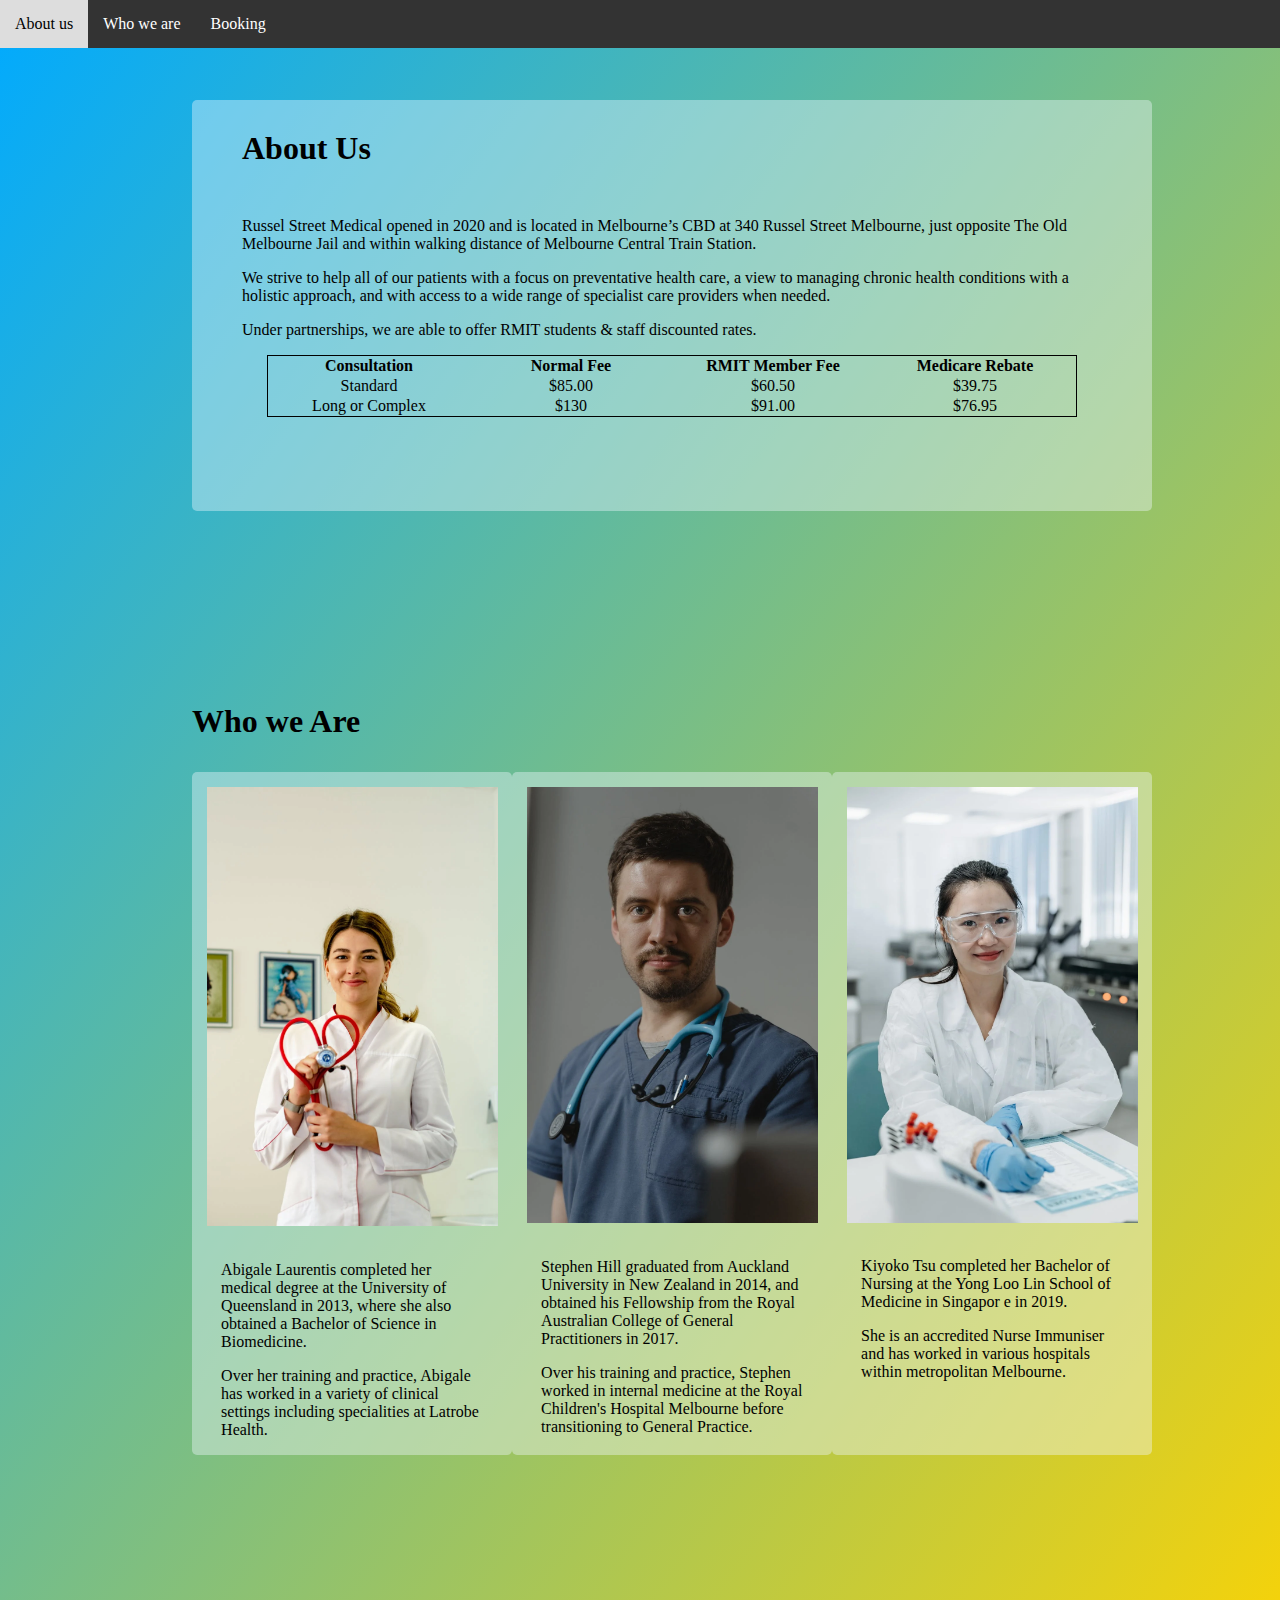
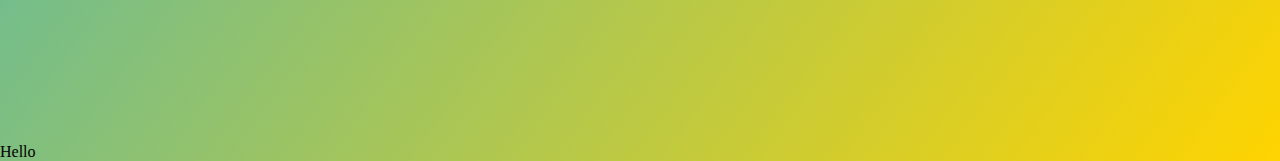
==== Index.html @ aab164ed "v0.1 Commit" ====
<!DOCTYPE html>
<html lang="en">
<head>
    <meta charset="UTF-8">
    <meta http-equiv="X-UA-Compatible" content="IE=edge">
    <meta name="viewport" content="width=device-width, initial-scale=1.0">
    <link rel="stylesheet" href="Main.css">
    <title>index</title>
</head>

<body class = "Main">
    
    <div class = "Aboutus">
        <h1 id="About">About Us</h1>
        <p id="Start">Russel Street Medical opened in 2020 and is located in Melbourne’s CBD at 340 Russel Street 
            Melbourne, just opposite The Old Melbourne Jail and within walking distance of Melbourne  Central 
            Train Station. 
        </p>
        <p>We strive to help all  of our patients with a focus on preventative health care, a view to managing 
            chronic health conditions with a holistic approach, and with access to a wide range of specialist care 
            providers when needed. 
        </p>
        <p>Under partnerships, we are able to offer RMIT students & staff discounted rates. </p>
        <div class = "table">
            <table>
                <tr>
                    <th>Consultation</th>
                    <th>Normal Fee</th>
                    <th>RMIT Member Fee </th>
                    <th>Medicare Rebate </th>
                </tr>
                <tr>
                    <td>Standard</td>
                    <td>$85.00</td>
                    <td>$60.50</td>
                    <td>$39.75</td>
                </tr>
                <tr>
                    <td>Long or Complex</td>
                    <td>$130</td>
                    <td>$91.00</td>
                    <td>$76.95</td>
                </tr>
            </table>
        </div>
        <div id = "image">
            <img src="340RussleStreet.png" alt="">
        </div>
    </div>

    <nav class = navtop>
        <div id="topnav">
            <a href="#About">About us</a>
            <a href="#WhoH1">Who we are</a>
            <a href="Booking.html">Booking</a>
        </div>
    </nav>
    
    <h1 id = "WhoH1">Who we Are</h1>
    <div class="WhoWeAre">
        <div class = "First">
            <img src="WS.webp" alt="">
            <p>Abigale Laurentis completed her medical degree at the University of Queensland in 2013,  where she 
                also obtained a Bachelor of Science in Biomedicine.</p>
            <p>Over her training and practice, Abigale has worked in a variety of clinical  settings including 
                    specialities at Latrobe Health.</p>
        </div>
        <div class = "First">
            <img src="MS.webp" alt="">
            <p>Stephen Hill graduated from Auckland University in New Zealand in 2014,  and obtained his 
                Fellowship from the Royal Australian College of General Practitioners in 2017.  </p>
            <p>Over his training and practice, Stephen worked in internal medicine at the Royal Children's Hospital 
                 Melbourne before transitioning to General Practice. </p>
        </div>
        <div class = First>
            <img src="MK.webp" alt="">
            <p>Kiyoko Tsu completed her Bachelor of Nursing at the Yong Loo Lin School of Medicine in Singapor e in 
                2019. </p>
            <p>She is an accredited Nurse Immuniser and has worked in various hospitals within metropolitan 
                Melbourne. </p>
        </div>
    </div>
    <footer>Hello</footer>
</body>

<script>
    document.getElementById("topnav").style.top = "0";
</script>

</html>
---- Main.css ----
#topnav {
    background-color: #333;
    position: fixed;
    width: 100%;
    transition: top 0.3s; 
    margin: center;
}

#topnav a {
    float: left;
    display: block;
    color: white;
    text-align: center;
    padding: 15px;
    text-decoration: none;
}
  
#topnav a:hover {
    background-color: #ddd;
    color: black;
}

.Main{
    background-image: linear-gradient(to bottom right, #00AAFF , #FFD400 );
    margin: 0;
    padding: 0;
    height: auto;
}

.Aboutus {
    position: relative;
    margin: 15%;
    margin-top: 100px;
    width: 75%;
    background-color: rgba(240, 248, 255, 0.4);
    border-radius: 5px;
}
.Aboutus p{
    margin-left: 50px;
    margin-right: 50px;
}
.Aboutus h1{
    padding-top: 30px;
    margin: 50px;
}
.Aboutus table{
    float: middle;
    margin: auto;
    text-align: center;
}
.Aboutus td {
    width: 200px;
}
.Aboutus table,th,td{
    border: 1px solid black;
    border-collapse: collapse;
}
.Aboutus img{
    height: auto;
    width: 100%;
    margin: auto;
    padding-bottom: 40px;
}
.Aboutus #image{
    margin: 50px;
}

.WhoWeAre {
    margin: 15%;
    margin-top: -10%;
    width: 75%;
    display: flex;
}
.First{
    margin: auto;
    width: 300px;
    margin-top: 10%;
    margin-bottom: 10%;
    background-color: rgba(240, 248, 255, 0.4);
    border-radius: 5px;
    padding-right: 3%;
}
.WhoWeAre img{
    height: auto;
    width: 100%;
    margin: 5%;
}
.First p{
    padding-left: 10%;
}
#WhoH1{
    margin-left: 15%;
    margin-bottom: 5%;
}

.Booking{
    position: relative;
    margin: 15%;
    margin-top: 100px;
    width: 75%;
    background-color: rgba(240, 248, 255, 0.4);
    border-radius: 5px;
}
.Booking h1{
    text-align: center;
    padding-top: 2%;
}
.Booking table{
    float: middle;
    margin: auto;
    text-align: center;
}
.Booking td {
    width: 200px;
}
.Booking table,th,td{
    border: none;
    border-collapse: collapse;
}
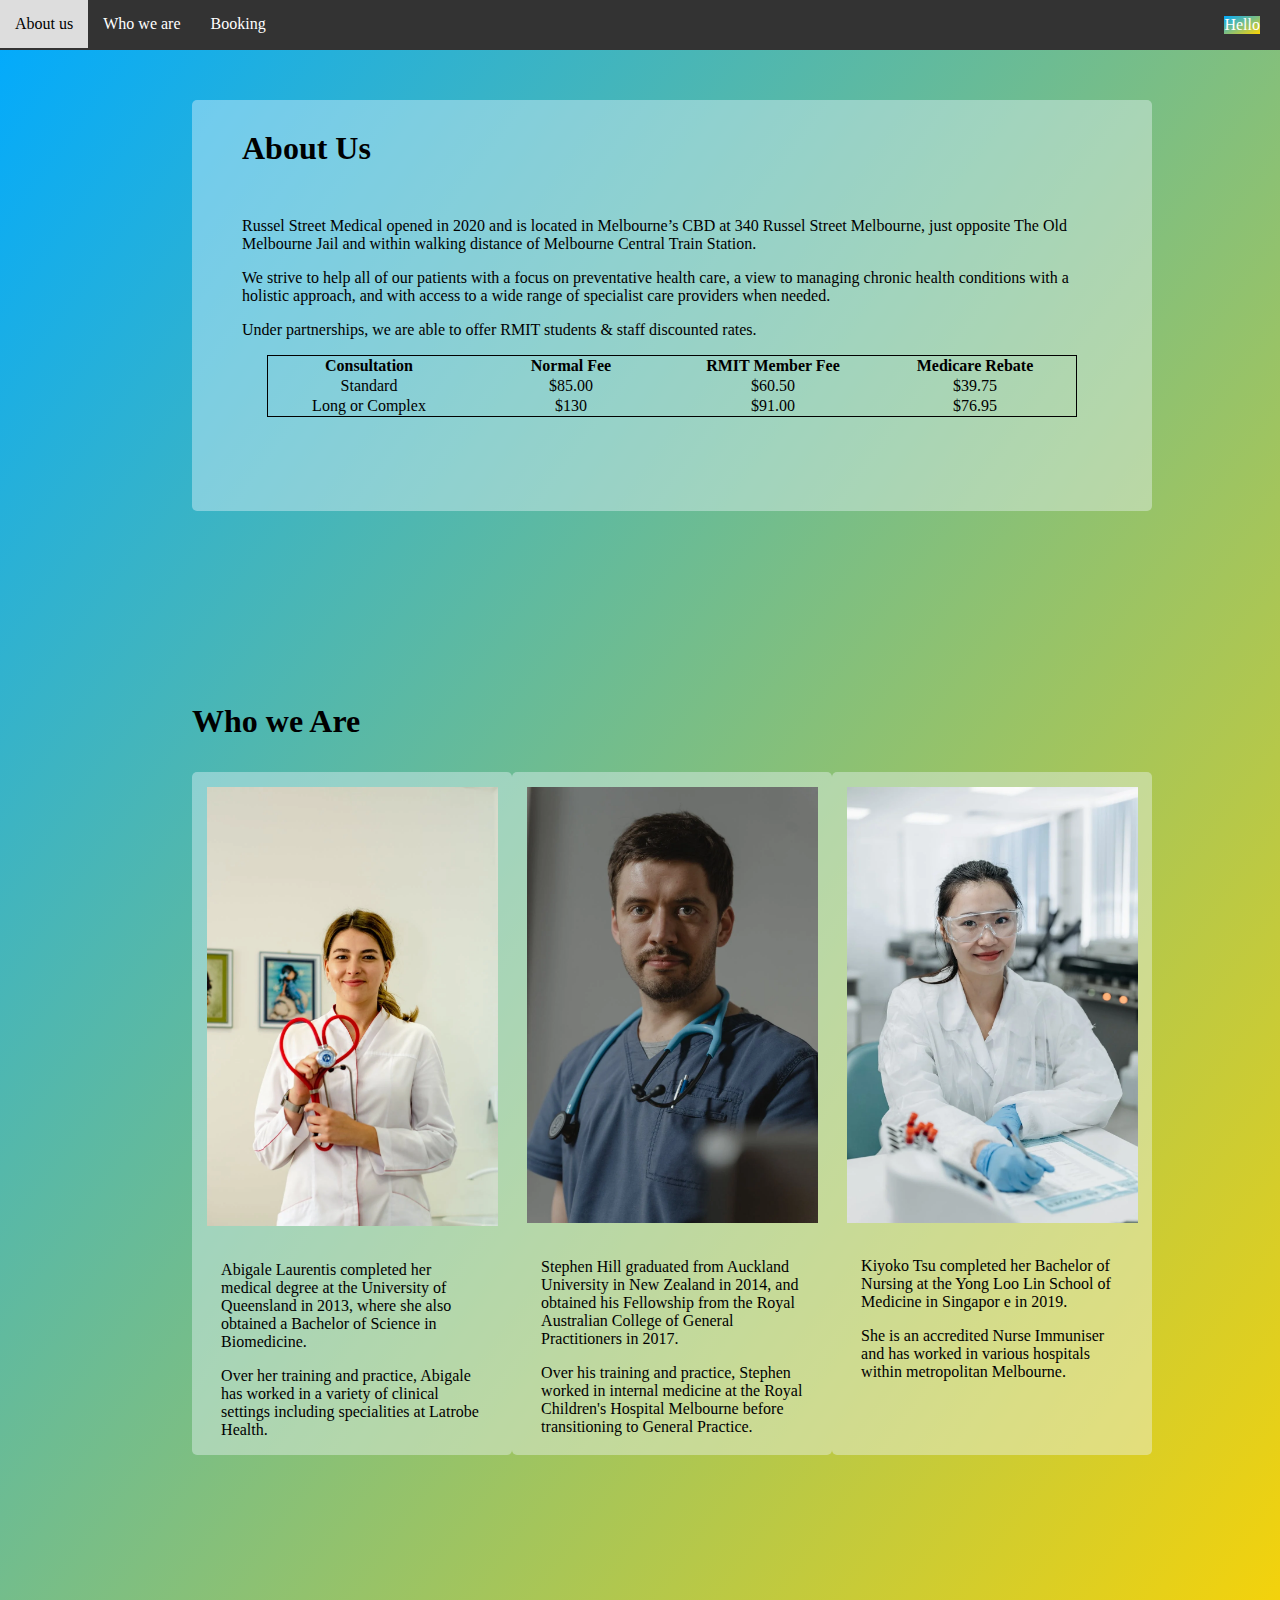
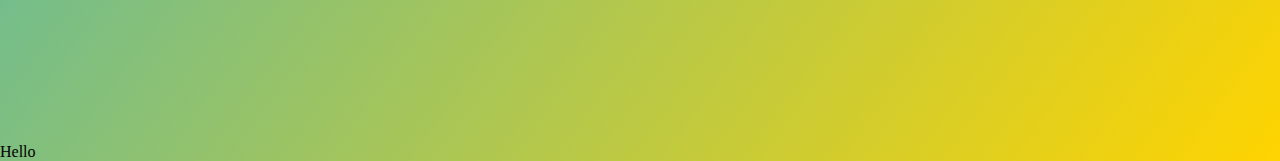
==== commit 2f74212e: "V1.0" ====
--- a/Index.html
+++ b/Index.html
@@ -53,6 +53,7 @@
             <a href="#About">About us</a>
             <a href="#WhoH1">Who we are</a>
             <a href="Booking.html">Booking</a>
+            <p class = "Logo">Hello</p>
         </div>
     </nav>
     
--- a/Main.css
+++ b/Main.css
@@ -3,7 +3,6 @@
     position: fixed;
     width: 100%;
     transition: top 0.3s; 
-    margin: center;
 }
 
 #topnav a {
@@ -44,7 +43,6 @@
     margin: 50px;
 }
 .Aboutus table{
-    float: middle;
     margin: auto;
     text-align: center;
 }
@@ -106,7 +104,6 @@
     padding-top: 2%;
 }
 .Booking table{
-    float: middle;
     margin: auto;
     text-align: center;
 }
@@ -116,4 +113,62 @@
 .Booking table,th,td{
     border: none;
     border-collapse: collapse;
+}
+.PillTime{
+    background-color: #ddd;
+    border: none;
+    color: black;
+    padding: 10px 20px;
+    text-align: center;
+    text-decoration: none;
+    display: inline-block;
+    margin: 4px 2px;
+    cursor: pointer;
+    border-radius: 16px;
+}
+.Pill {
+    text-align: center;
+}
+.select-size{
+    text-align: center;
+}
+.select-size  input{
+    display: none;
+  }
+  
+  label {
+    display: inline-block;
+    width: 100px;
+    height: 50px;
+    text-align: center;
+    border-radius: 10px;
+    line-height: 50px;
+    cursor: pointer
+  }
+  
+#nineam:checked ~ label[for="nineam"],
+#twelvepm:checked ~ label[for="twelvepm"],
+#threepm:checked ~ label[for="threepm"] {
+    background: rgb(204, 233, 40);
+}
+#nineam:not(:checked) ~ label[for="nineam"],
+#twelvepm:not(:checked) ~ label[for="twelvepm"],
+#threepm:not(:checked) ~ label[for="threepm"] {
+    background-color: #38b9fa;
+    color: rgb(0, 0, 0);
+}
+
+.BlankArea {
+    margin-top: 10px;
+    margin-left: 5%;
+}
+.Middle {
+    text-align: center;
+}
+.Logo{
+    float: right;
+    margin-right: 20px;
+    color: white;
+    font-family: "Times New Roman", Times, serif;
+    background-image: linear-gradient(to bottom right, #00AAFF , #FFD400 );
 }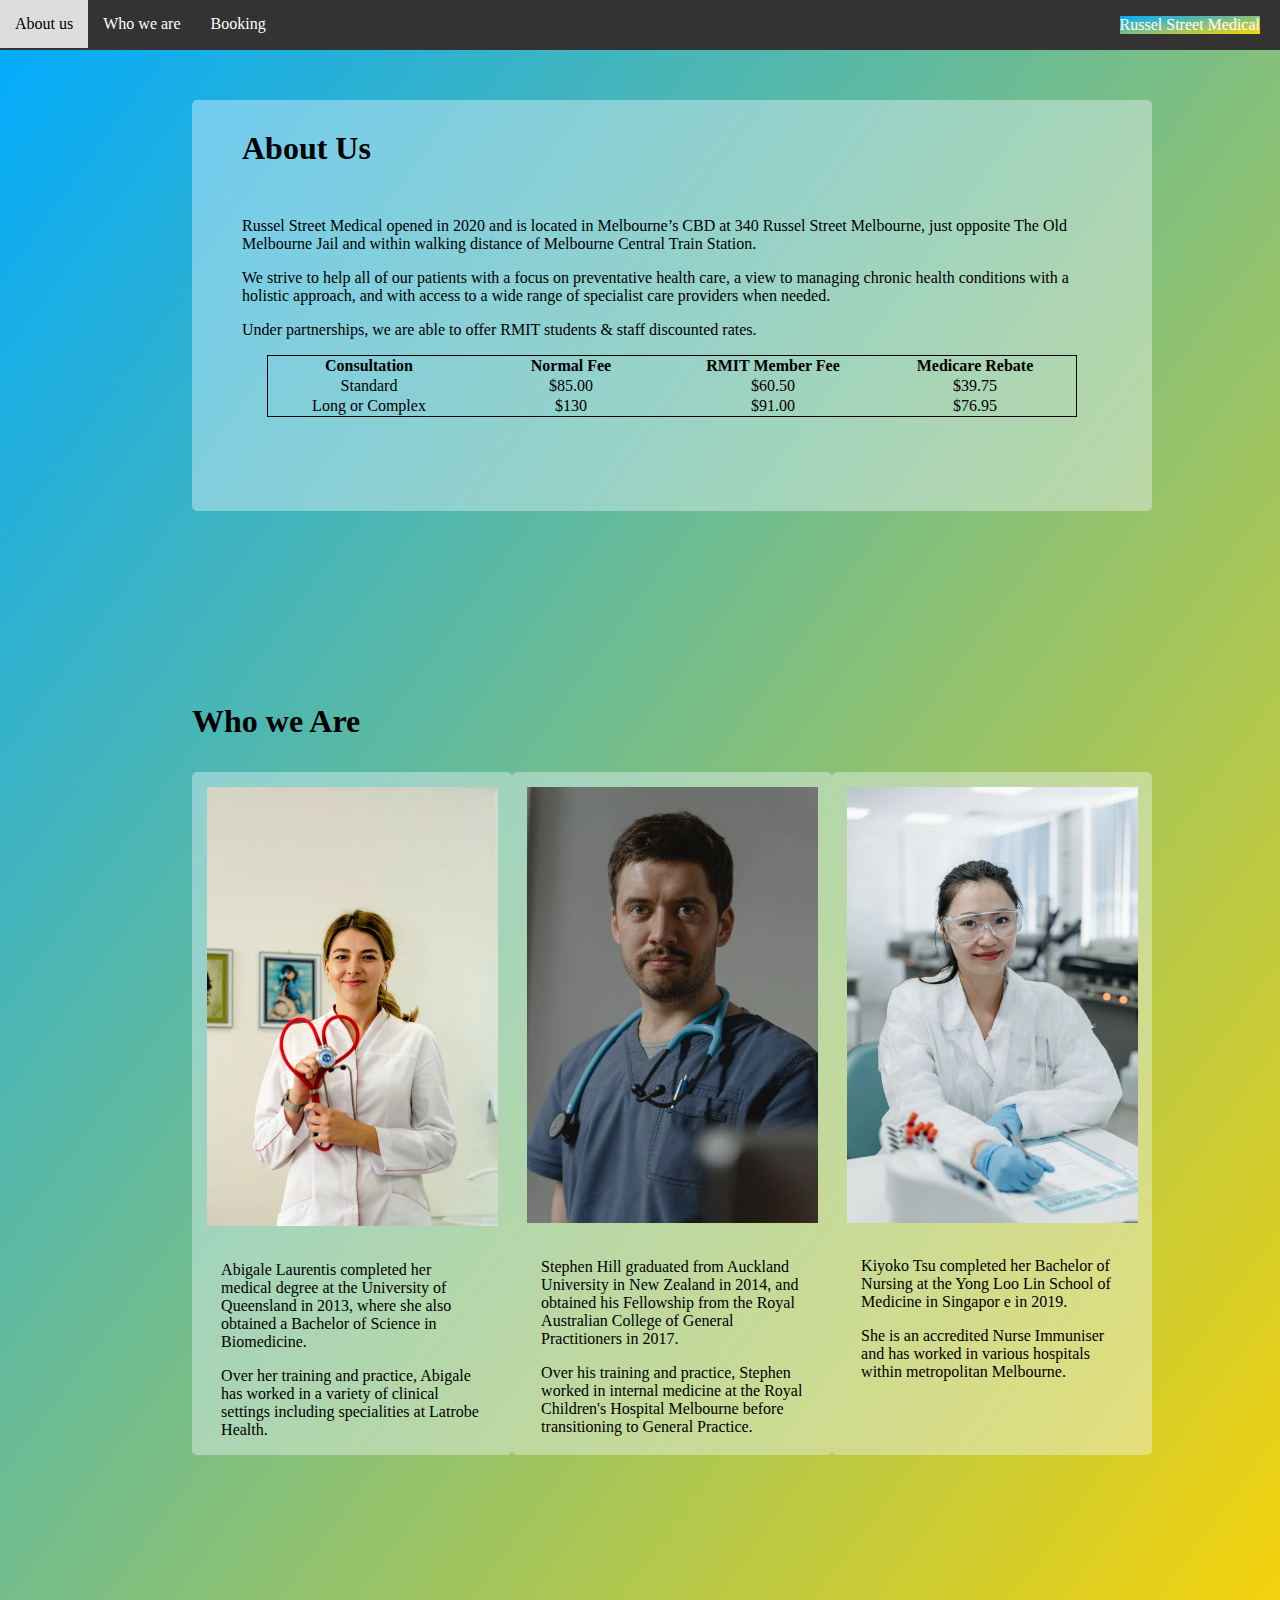
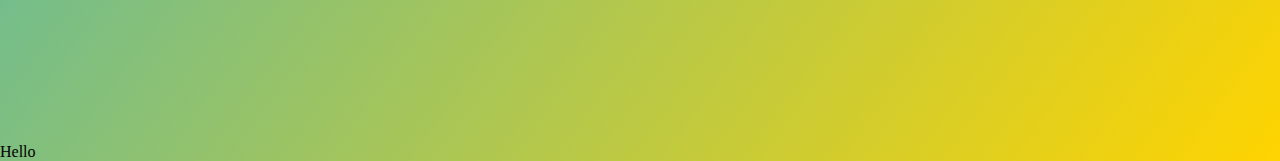
==== commit 4172bd1d: "update" ====
--- a/Index.html
+++ b/Index.html
@@ -53,7 +53,7 @@
             <a href="#About">About us</a>
             <a href="#WhoH1">Who we are</a>
             <a href="Booking.html">Booking</a>
-            <p class = "Logo">Hello</p>
+            <p class = "Logo">Russel Street Medical</p>
         </div>
     </nav>
     
